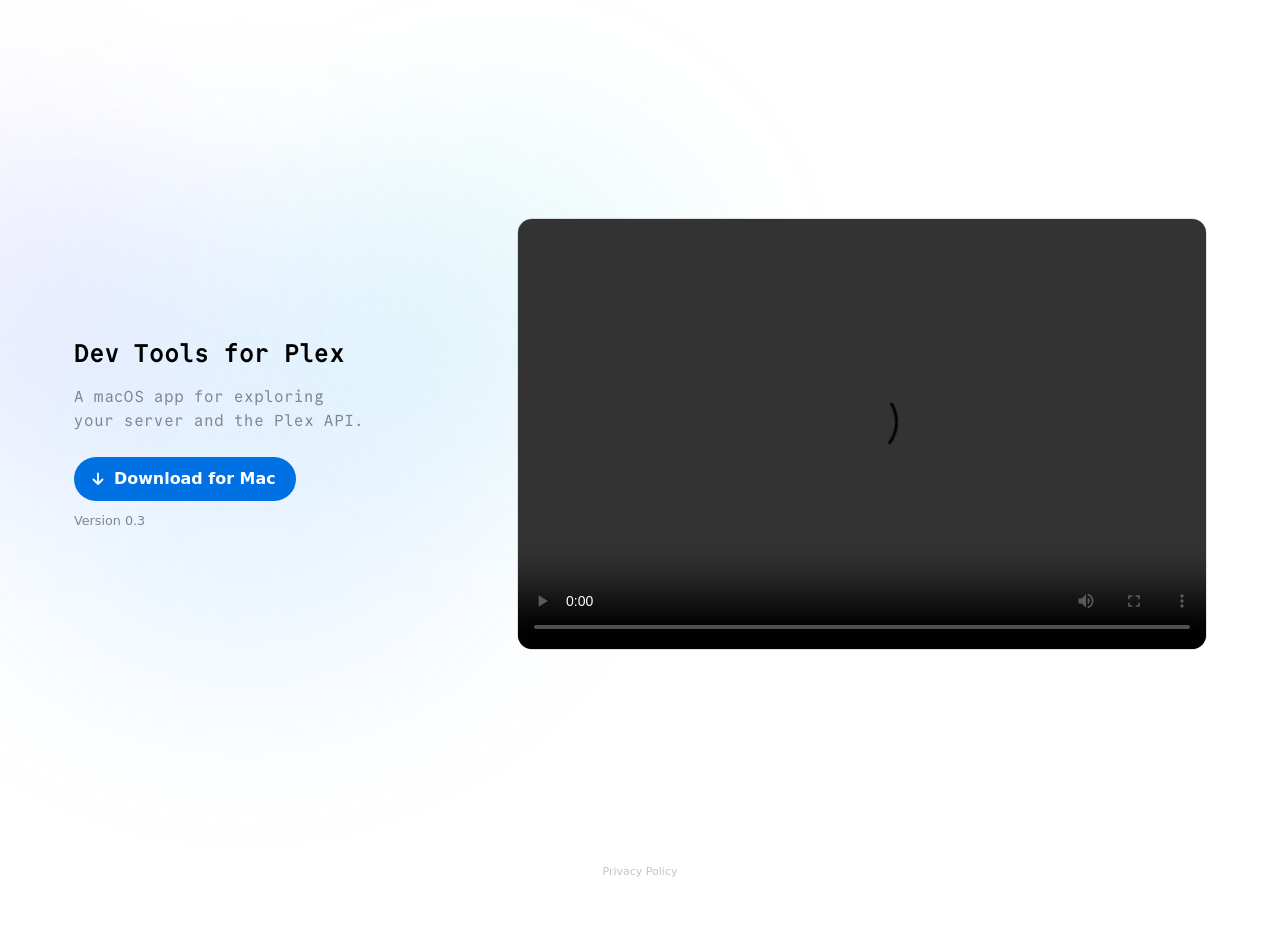
==== site/index.html @ 8f07c006 "Merge: point the landing page at 0.3" ====
<!doctype html>
<html lang="en">
<head>
  <meta charset="utf-8">
  <meta name="viewport" content="width=device-width, initial-scale=1, viewport-fit=cover">
  <title>Dev Tools for Plex</title>
  <meta name="description" content="A Mac app for exploring your Plex Media Server and the Plex API.">
  <link rel="preload" href="fonts/CommitMono-Bold.otf" as="font" type="font/otf" crossorigin>
  <link rel="preload" href="fonts/CommitMono-Regular.otf" as="font" type="font/otf" crossorigin>
  <link rel="stylesheet" href="style.css">
</head>
<body>
  <main class="landing">
    <div class="title">
      <div class="glow" aria-hidden="true"><span class="blue"></span><span class="indigo"></span><span class="teal"></span></div>
      <h1><span class="typed">Dev Tools for Plex</span></h1>
      <p class="subtitle">A macOS app for exploring your server and the Plex API.</p>
      <a class="download" href="DevTools-0.3.dmg" download>
        <svg viewBox="0 0 16 16" fill="none" stroke="currentColor" stroke-width="1.8" stroke-linecap="round" stroke-linejoin="round" aria-hidden="true"><path d="M8 2.5v10M3.5 8.5 8 13l4.5-4.5"/></svg>
        Download for Mac
      </a>
      <p class="version">Version 0.3</p>
    </div>
    <div class="video">
      <video controls playsinline preload="metadata">
        <source src="demo.mp4" type="video/mp4">
      </video>
    </div>
  </main>
  <footer>
    <a href="privacy.html">Privacy Policy</a>
  </footer>
</body>
</html>
---- site/style.css ----
:root {
  color-scheme: light dark;
  --background: #fff;
  --label: #000;
  --secondary-label: rgb(60 60 67 / 0.6);
  --tertiary-label: rgb(60 60 67 / 0.3);
  --fill: rgb(118 118 128 / 0.12);
  --separator: rgb(60 60 67 / 0.29);
  --accent: #007aff;
  --mesh-indigo: rgb(97 85 245 / 0.08);
  --mesh-blue: rgb(0 136 255 / 0.1);
  --mesh-teal: rgb(0 195 208 / 0.07);
}

@media (prefers-color-scheme: dark) {
  :root {
    --background: #000;
    --label: #fff;
    --secondary-label: rgb(235 235 245 / 0.6);
    --tertiary-label: rgb(235 235 245 / 0.3);
    --fill: rgb(118 118 128 / 0.24);
    --separator: rgb(84 84 88 / 0.6);
    --accent: #0a84ff;
    --mesh-indigo: rgb(109 124 255 / 0.16);
    --mesh-blue: rgb(0 145 255 / 0.2);
    --mesh-teal: rgb(0 210 224 / 0.14);
  }
}

* {
  box-sizing: border-box;
}

@font-face {
  font-family: "Commit Mono";
  src: url("fonts/CommitMono-Bold.otf") format("opentype");
  font-weight: 700;
  font-display: block;
}

@font-face {
  font-family: "Commit Mono";
  src: url("fonts/CommitMono-Regular.otf") format("opentype");
  font-weight: 400;
  font-display: block;
}

/* Keeps body's overflow from propagating to the viewport, so body can clip
   the title's glow without stopping the page from scrolling. */
html {
  overflow: auto;
  background: var(--background);
  color: var(--label);
  font: 17px/1.5 -apple-system, BlinkMacSystemFont, system-ui, sans-serif;
  -webkit-font-smoothing: antialiased;
  -webkit-text-size-adjust: 100%;
}

body {
  position: relative;
  overflow: clip;
  margin: 0;
  min-height: 100vh;
  min-height: 100dvh;
  display: flex;
  flex-direction: column;
}

/* The iOS app's well (TopWash in WellBackground.swift), gathered around the
   title instead of the top edge: the accent behind it, indigo up to its
   leading side, teal up to its trailing side. CSS has no mesh gradient, so
   it's three overlapping radial glows, each its own layer so each can drift
   on a transform. Each falls off along a smoothstep: a linear ramp to
   transparent stops with a crease that reads as a band. */
.title {
  position: relative;
}

.glow {
  position: absolute;
  top: 50%;
  left: 50%;
  z-index: -1;
  width: clamp(700px, 100vw, 1400px);
  aspect-ratio: 5 / 4;
  translate: -50% -50%;
  pointer-events: none;
}

.glow span {
  position: absolute;
  inset: 0;
}

.glow .blue {
  background: radial-gradient(
    ellipse 36% 42% at 50% 50%,
    var(--mesh-blue),
    color-mix(in srgb, var(--mesh-blue) 90%, transparent) 20%,
    color-mix(in srgb, var(--mesh-blue) 65%, transparent) 40%,
    color-mix(in srgb, var(--mesh-blue) 35%, transparent) 60%,
    color-mix(in srgb, var(--mesh-blue) 10%, transparent) 80%,
    transparent
  );
}

.glow .indigo {
  background: radial-gradient(
    ellipse 28% 32% at 30% 36%,
    var(--mesh-indigo),
    color-mix(in srgb, var(--mesh-indigo) 90%, transparent) 20%,
    color-mix(in srgb, var(--mesh-indigo) 65%, transparent) 40%,
    color-mix(in srgb, var(--mesh-indigo) 35%, transparent) 60%,
    color-mix(in srgb, var(--mesh-indigo) 10%, transparent) 80%,
    transparent
  );
}

.glow .teal {
  background: radial-gradient(
    ellipse 28% 32% at 70% 36%,
    var(--mesh-teal),
    color-mix(in srgb, var(--mesh-teal) 90%, transparent) 20%,
    color-mix(in srgb, var(--mesh-teal) 65%, transparent) 40%,
    color-mix(in srgb, var(--mesh-teal) 35%, transparent) 60%,
    color-mix(in srgb, var(--mesh-teal) 10%, transparent) 80%,
    transparent
  );
}

/* Grain over the glow: fine single-octave noise, so it reads as texture
   rather than blotches. Overlay leaves pure white and black untouched, so
   it only shows where there's colour. */
body::after {
  content: "";
  position: absolute;
  inset: 0;
  z-index: -1;
  pointer-events: none;
  background: url("data:image/svg+xml,%3Csvg xmlns='http://www.w3.org/2000/svg' width='160' height='160'%3E%3Cfilter id='n'%3E%3CfeTurbulence type='fractalNoise' baseFrequency='1.6' numOctaves='1' stitchTiles='stitch'/%3E%3CfeColorMatrix type='saturate' values='0'/%3E%3CfeComponentTransfer%3E%3CfeFuncR type='linear' slope='2' intercept='-0.5'/%3E%3CfeFuncG type='linear' slope='2' intercept='-0.5'/%3E%3CfeFuncB type='linear' slope='2' intercept='-0.5'/%3E%3C/feComponentTransfer%3E%3C/filter%3E%3Crect width='100%25' height='100%25' filter='url(%23n)'/%3E%3C/svg%3E");
  mix-blend-mode: overlay;
  opacity: 0.2;
}

@media (prefers-contrast: more) {
  .glow {
    display: none;
  }

  body::after {
    content: none;
  }
}

a {
  color: var(--accent);
}

main {
  flex: 1;
  width: 100%;
  margin: 0 auto;
  padding: 0 24px;
}

.landing {
  max-width: 1040px;
  display: flex;
  flex-direction: column;
  align-items: center;
  justify-content: center;
  gap: 56px;
  padding-block: 72px 48px;
}

.landing .title {
  max-width: 24rem;
  text-align: center;
}

/* The page opens like a terminal: the glow blooms, a caret blinks, the
   title types itself out, and the rest rises in once it's done. Every delay
   below counts from load against that timeline. */
.landing .glow {
  animation: glow-bloom 1800ms cubic-bezier(0.19, 1, 0.22, 1) both;
}

/* Each glow wanders on its own period, so the mesh never repeats. */
.landing .glow span {
  animation: drift var(--period) ease-in-out infinite alternate;
}

.landing .glow .blue {
  --period: 17s;
  --to: 4% -5%;
  --grow: 1.08;
}

.landing .glow .indigo {
  --period: 23s;
  --to: 8% 6%;
  --grow: 1.14;
}

.landing .glow .teal {
  --period: 19s;
  --to: -8% 5%;
  --grow: 1.1;
}

@keyframes glow-bloom {
  from {
    opacity: 0;
    scale: 0.85;
  }
}

@keyframes drift {
  to {
    translate: var(--to);
    scale: var(--grow);
  }
}

.landing h1 {
  position: relative;
  display: inline-block;
  margin: 0;
  font: 700 1.25rem/1.2 "Commit Mono", ui-monospace, monospace;
}

/* Revealed one character at a time: in a monospace face each step of the
   clip is exactly one glyph, so the step count must equal the title's
   length. */
.typed {
  display: inline-block;
  animation: type 900ms steps(18, jump-end) 600ms both;
}

.landing h1::after {
  content: "";
  position: absolute;
  top: 0.05em;
  left: 0;
  width: 1ch;
  height: 1.1em;
  background: var(--accent);
  opacity: 0;
  animation:
    caret-follow 900ms steps(18, jump-end) 600ms both,
    caret-blink 2600ms step-end both;
}

@keyframes type {
  from {
    clip-path: inset(0 100% 0 0);
  }
  to {
    clip-path: inset(0);
  }
}

@keyframes caret-follow {
  from {
    translate: 0;
  }
  to {
    translate: 18ch;
  }
}

/* One blink while it waits, solid while it types, two blinks, then gone. */
@keyframes caret-blink {
  0% { opacity: 1; }
  12% { opacity: 0; }
  20% { opacity: 1; }
  62% { opacity: 0; }
  72% { opacity: 1; }
  82% { opacity: 0; }
  90% { opacity: 1; }
  100% { opacity: 0; }
}

.subtitle {
  margin: 12px 0 0;
  text-wrap: balance;
  color: var(--secondary-label);
  font: 400 0.875rem/1.5 "Commit Mono", ui-monospace, monospace;
  animation: rise-in 800ms cubic-bezier(0.19, 1, 0.22, 1) 1500ms both;
}

.download {
  display: inline-flex;
  align-items: center;
  gap: 8px;
  margin-top: 24px;
  padding: 10px 20px 10px 16px;
  border-radius: 999px;
  /* Apple's button blue: white on it clears 4.5:1, which system blue doesn't. */
  background: #0071e3;
  color: #fff;
  font-size: 0.9375rem;
  font-weight: 600;
  text-decoration: none;
  transition: transform 150ms cubic-bezier(0.25, 0.46, 0.45, 0.94), filter 150ms ease;
  /* Backwards only: a filled animation would override the press and hover
     transitions on transform and filter once it ends. */
  animation: rise-in 800ms cubic-bezier(0.19, 1, 0.22, 1) 1580ms backwards;
}

.download svg {
  width: 16px;
  height: 16px;
}

@media (hover: hover) and (pointer: fine) {
  .download:hover {
    transform: scale(1.02);
    filter: brightness(1.1);
  }
}

.download:active {
  transform: scale(0.97);
}

.download:focus-visible {
  outline: 2px solid var(--accent);
  outline-offset: 3px;
}

.version {
  margin: 10px 0 0;
  color: var(--secondary-label);
  font-size: 0.75rem;
  animation: rise-in 800ms cubic-bezier(0.19, 1, 0.22, 1) 1660ms both;
}

@keyframes rise-in {
  from {
    opacity: 0;
    transform: translateY(8px);
    filter: blur(4px);
  }
}

@keyframes fade-in {
  from {
    opacity: 0;
  }
}

@keyframes video-in {
  from {
    opacity: 0;
    translate: 0 24px;
    scale: 0.97;
  }
}

/* Reduced motion keeps the page's arrival as a fade: nothing moves, types,
   blinks, or drifts. */
@media (prefers-reduced-motion: reduce) {
  .landing .glow {
    animation: fade-in 800ms ease both;
  }

  .landing .glow span {
    animation: none;
  }

  .typed {
    animation: none;
  }

  .landing h1::after {
    display: none;
  }

  .subtitle,
  .version,
  .video {
    animation: fade-in 400ms ease 100ms both;
  }

  .download {
    animation: fade-in 400ms ease 100ms backwards;
  }
}

@media (min-width: 960px) {
  .landing {
    max-width: 1180px;
    flex-direction: row;
    gap: 104px;
  }

  /* Sized by its text, not a fixed basis: a fixed column in rem wraps the
     monospace subtitle to three short lines. */
  .landing .title {
    flex: none;
    text-align: left;
  }

  .landing h1 {
    font-size: 1.5rem;
  }

  .subtitle {
    max-width: 34ch;
    margin-top: 16px;
    font-size: 0.9375rem;
  }

  .video {
    flex: 0 1 720px;
    min-width: 0;
  }
}

.video {
  animation: video-in 1000ms cubic-bezier(0.19, 1, 0.22, 1) 1700ms both;
  width: 100%;
  max-width: 720px;
  aspect-ratio: 16 / 10;
  border-radius: 14px;
  overflow: hidden;
  background: var(--fill);
  box-shadow: 0 0 0 0.5px var(--separator);
}

.video video {
  display: block;
  width: 100%;
  height: 100%;
  object-fit: cover;
}

footer {
  padding: 20px 24px;
  text-align: center;
  font-size: 11px;
}

footer a {
  color: var(--tertiary-label);
  text-decoration: none;
}

footer a:hover,
footer a:focus-visible {
  text-decoration: underline;
}

.document {
  max-width: 40rem;
  padding-block: 48px 72px;
}

.document .home {
  font-size: 15px;
  text-decoration: none;
}

.document h1 {
  margin: 24px 0 4px;
  font-size: 2.125rem;
  line-height: 1.15;
}

.document .updated {
  margin: 0 0 32px;
  color: var(--secondary-label);
  font-size: 15px;
}

.document h2 {
  margin: 36px 0 8px;
  font-size: 1.25rem;
}

.document p,
.document li {
  margin: 0 0 12px;
}

.document ul {
  padding-left: 1.25em;
}

.document code {
  font: 400 0.875em "Commit Mono", ui-monospace, monospace;
}
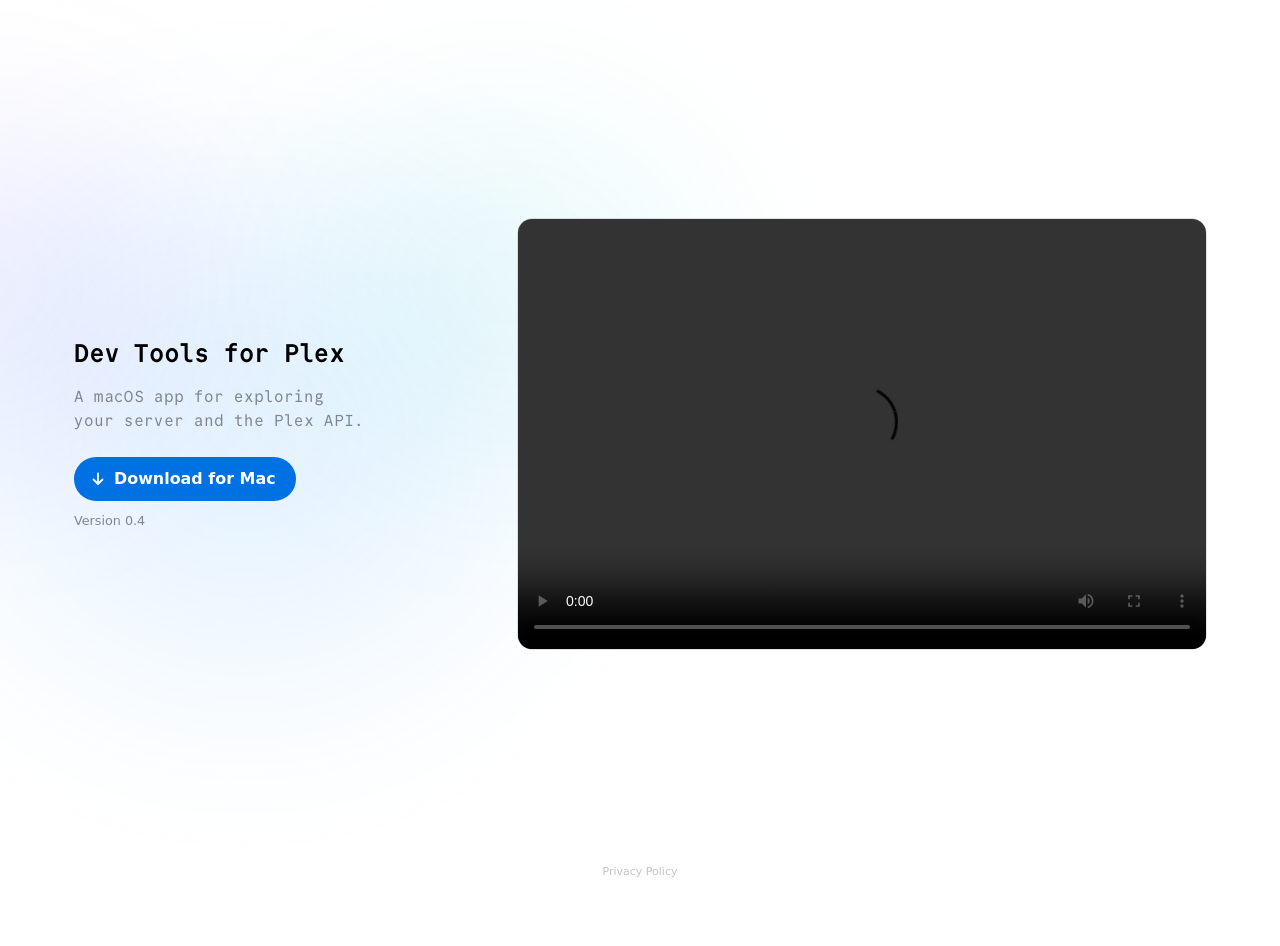
==== commit e4815e83: "Merge: point the landing page at 0.4" ====
--- a/site/index.html
+++ b/site/index.html
@@ -15,11 +15,11 @@
       <div class="glow" aria-hidden="true"><span class="blue"></span><span class="indigo"></span><span class="teal"></span></div>
       <h1><span class="typed">Dev Tools for Plex</span></h1>
       <p class="subtitle">A macOS app for exploring your server and the Plex API.</p>
-      <a class="download" href="DevTools-0.3.dmg" download>
+      <a class="download" href="DevTools-0.4.dmg" download>
         <svg viewBox="0 0 16 16" fill="none" stroke="currentColor" stroke-width="1.8" stroke-linecap="round" stroke-linejoin="round" aria-hidden="true"><path d="M8 2.5v10M3.5 8.5 8 13l4.5-4.5"/></svg>
         Download for Mac
       </a>
-      <p class="version">Version 0.3</p>
+      <p class="version">Version 0.4</p>
     </div>
     <div class="video">
       <video controls playsinline preload="metadata">
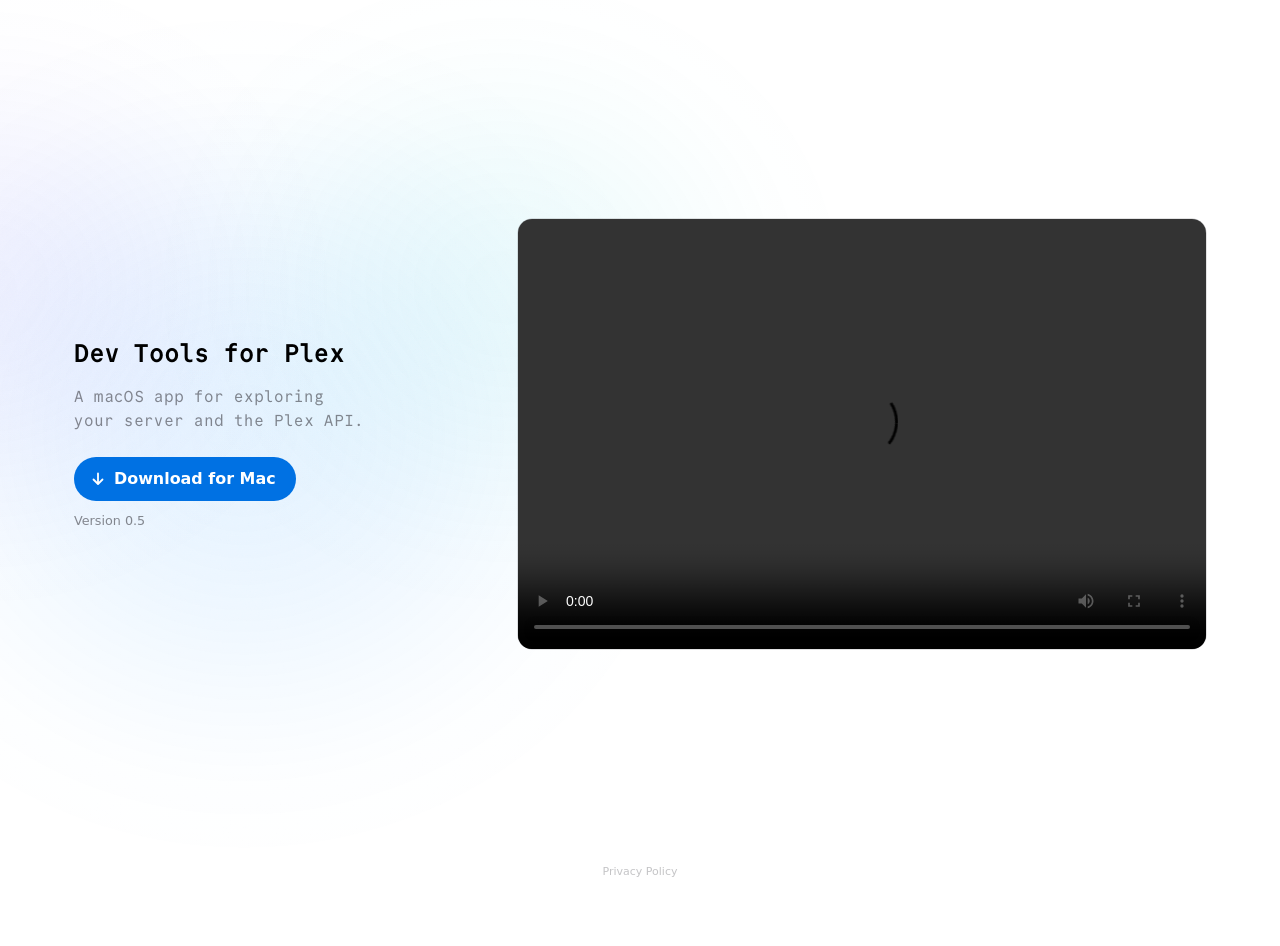
==== commit 54062b96: "Merge: point the landing page at 0.5" ====
--- a/site/index.html
+++ b/site/index.html
@@ -15,11 +15,11 @@
       <div class="glow" aria-hidden="true"><span class="blue"></span><span class="indigo"></span><span class="teal"></span></div>
       <h1><span class="typed">Dev Tools for Plex</span></h1>
       <p class="subtitle">A macOS app for exploring your server and the Plex API.</p>
-      <a class="download" href="DevTools-0.4.dmg" download>
+      <a class="download" href="DevTools-0.5.dmg" download>
         <svg viewBox="0 0 16 16" fill="none" stroke="currentColor" stroke-width="1.8" stroke-linecap="round" stroke-linejoin="round" aria-hidden="true"><path d="M8 2.5v10M3.5 8.5 8 13l4.5-4.5"/></svg>
         Download for Mac
       </a>
-      <p class="version">Version 0.4</p>
+      <p class="version">Version 0.5</p>
     </div>
     <div class="video">
       <video controls playsinline preload="metadata">
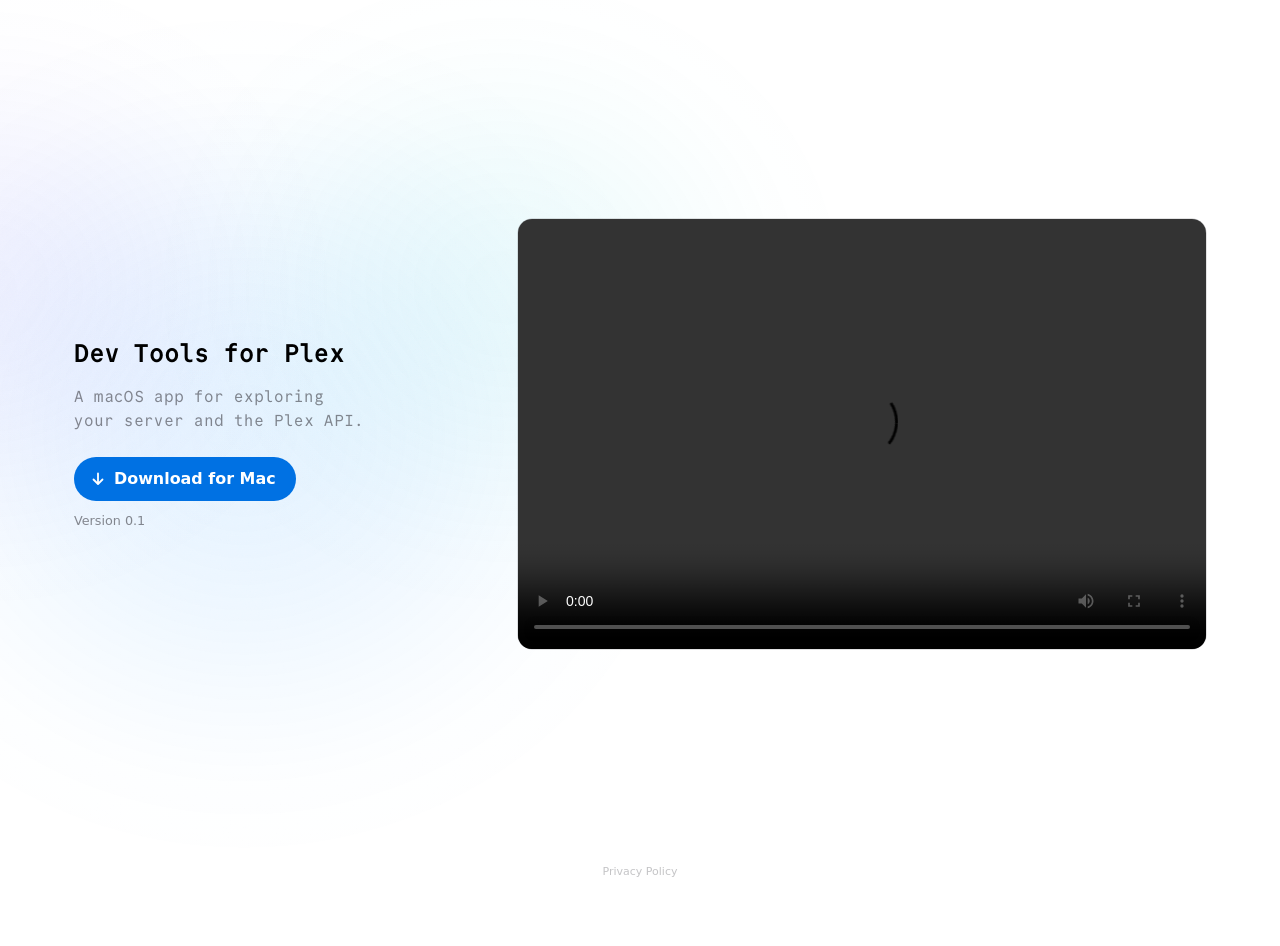
==== commit 565a0134: "Merge: point the landing page at 0.1" ====
--- a/site/index.html
+++ b/site/index.html
@@ -15,11 +15,11 @@
       <div class="glow" aria-hidden="true"><span class="blue"></span><span class="indigo"></span><span class="teal"></span></div>
       <h1><span class="typed">Dev Tools for Plex</span></h1>
       <p class="subtitle">A macOS app for exploring your server and the Plex API.</p>
-      <a class="download" href="DevTools-0.5.dmg" download>
+      <a class="download" href="DevTools-0.1.dmg" download>
         <svg viewBox="0 0 16 16" fill="none" stroke="currentColor" stroke-width="1.8" stroke-linecap="round" stroke-linejoin="round" aria-hidden="true"><path d="M8 2.5v10M3.5 8.5 8 13l4.5-4.5"/></svg>
         Download for Mac
       </a>
-      <p class="version">Version 0.5</p>
+      <p class="version">Version 0.1</p>
     </div>
     <div class="video">
       <video controls playsinline preload="metadata">
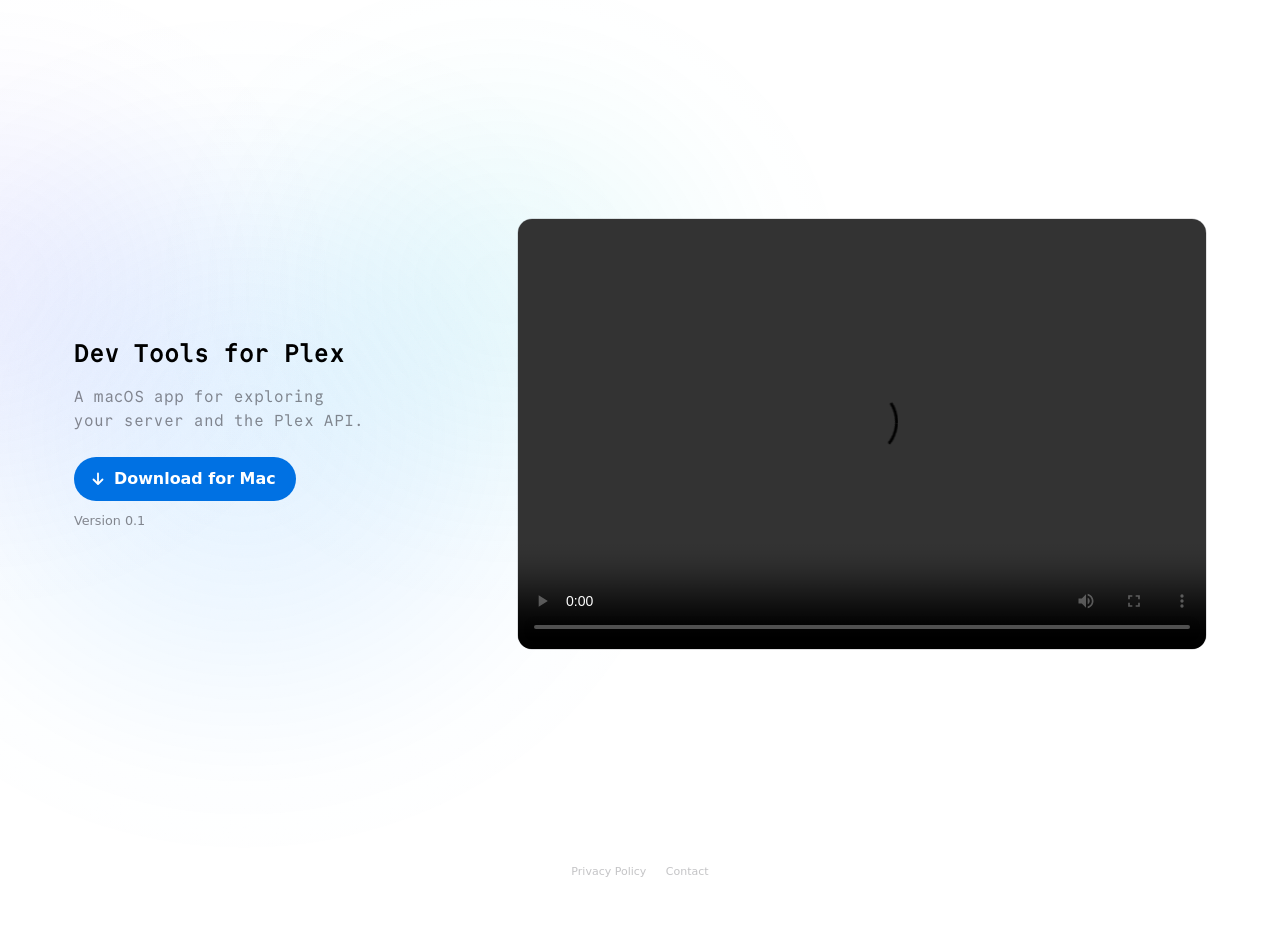
==== commit ba6dc30b: "Merge: add a contact address to the site" ====
--- a/site/index.html
+++ b/site/index.html
@@ -29,6 +29,7 @@
   </main>
   <footer>
     <a href="privacy.html">Privacy Policy</a>
+    <a href="mailto:plexdevtools@pm.me">Contact</a>
   </footer>
 </body>
 </html>
--- a/site/style.css
+++ b/site/style.css
@@ -447,6 +447,10 @@
   text-decoration: none;
 }
 
+footer a + a {
+  margin-left: 16px;
+}
+
 footer a:hover,
 footer a:focus-visible {
   text-decoration: underline;
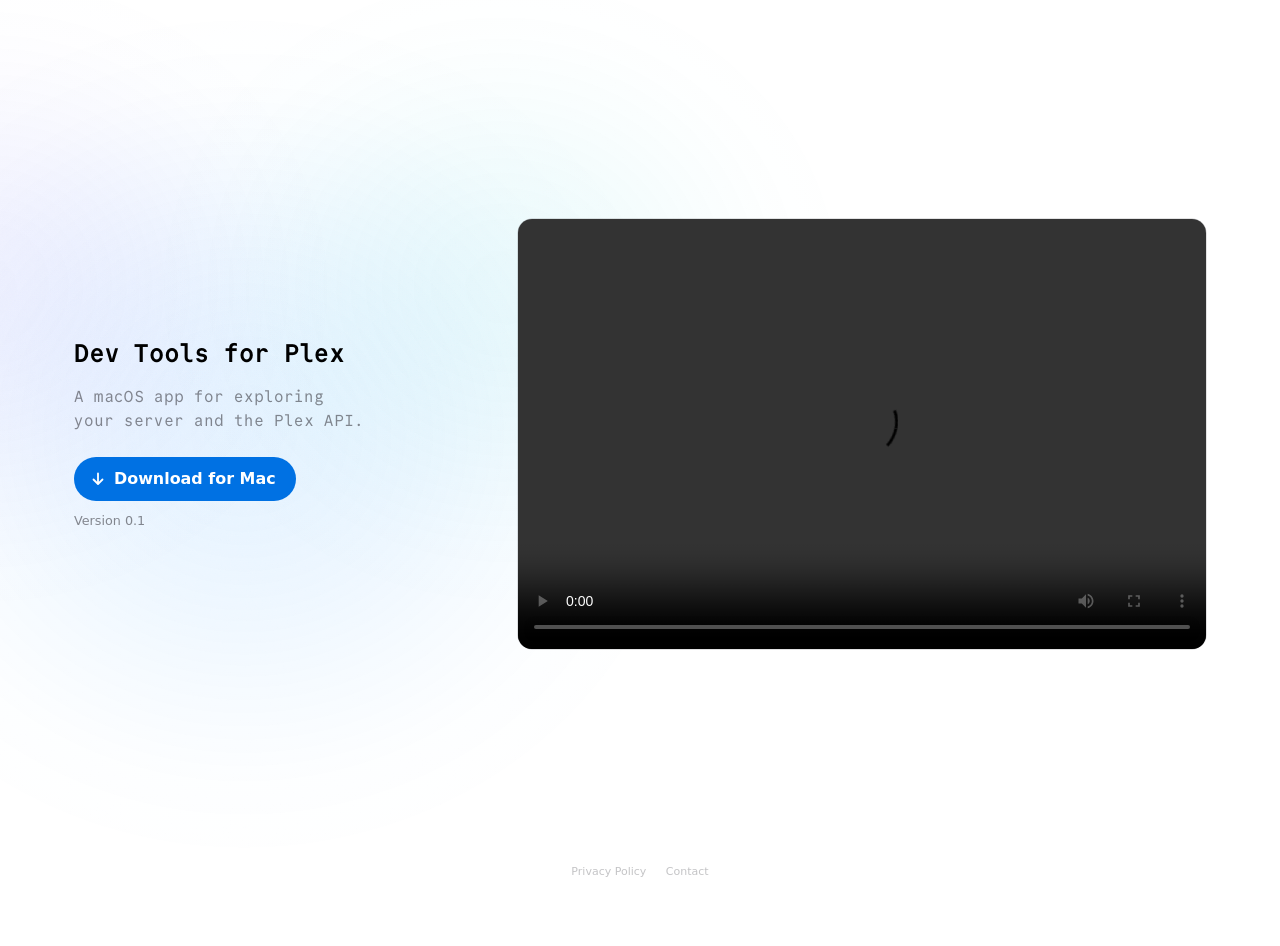
==== commit 9ee3bf35: "Merge: point the download at the renamed DMG" ====
--- a/site/index.html
+++ b/site/index.html
@@ -15,7 +15,7 @@
       <div class="glow" aria-hidden="true"><span class="blue"></span><span class="indigo"></span><span class="teal"></span></div>
       <h1><span class="typed">Dev Tools for Plex</span></h1>
       <p class="subtitle">A macOS app for exploring your server and the Plex API.</p>
-      <a class="download" href="DevTools-0.1.dmg" download>
+      <a class="download" href="DevToolsForPlex-0.1.dmg" download>
         <svg viewBox="0 0 16 16" fill="none" stroke="currentColor" stroke-width="1.8" stroke-linecap="round" stroke-linejoin="round" aria-hidden="true"><path d="M8 2.5v10M3.5 8.5 8 13l4.5-4.5"/></svg>
         Download for Mac
       </a>
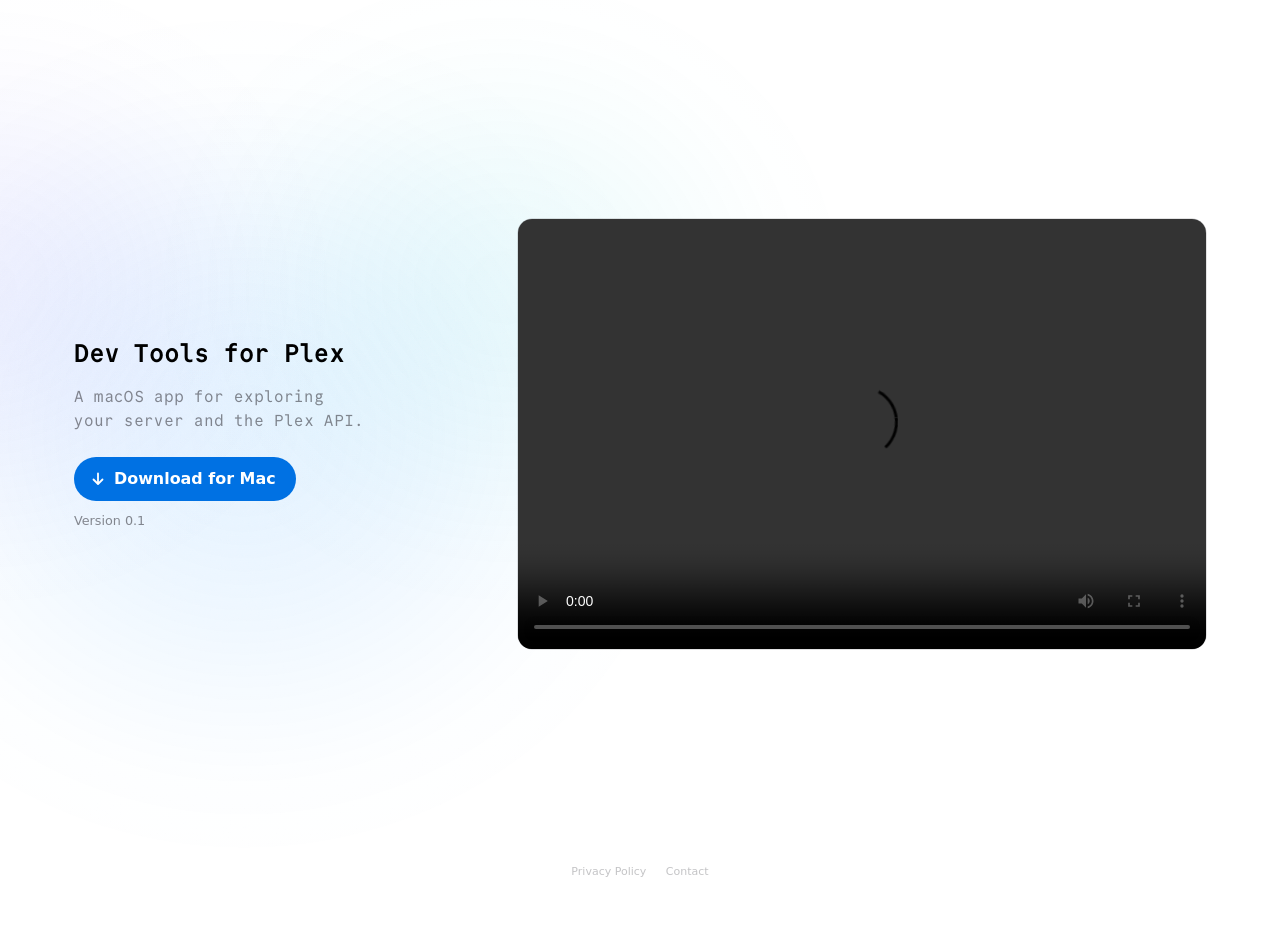
==== commit bcd249e4: "Merge: version 1.0, downloaded through a stable link" ====
--- a/site/index.html
+++ b/site/index.html
@@ -15,7 +15,7 @@
       <div class="glow" aria-hidden="true"><span class="blue"></span><span class="indigo"></span><span class="teal"></span></div>
       <h1><span class="typed">Dev Tools for Plex</span></h1>
       <p class="subtitle">A macOS app for exploring your server and the Plex API.</p>
-      <a class="download" href="DevToolsForPlex-0.1.dmg" download>
+      <a class="download" href="DevToolsForPlex.dmg" download>
         <svg viewBox="0 0 16 16" fill="none" stroke="currentColor" stroke-width="1.8" stroke-linecap="round" stroke-linejoin="round" aria-hidden="true"><path d="M8 2.5v10M3.5 8.5 8 13l4.5-4.5"/></svg>
         Download for Mac
       </a>
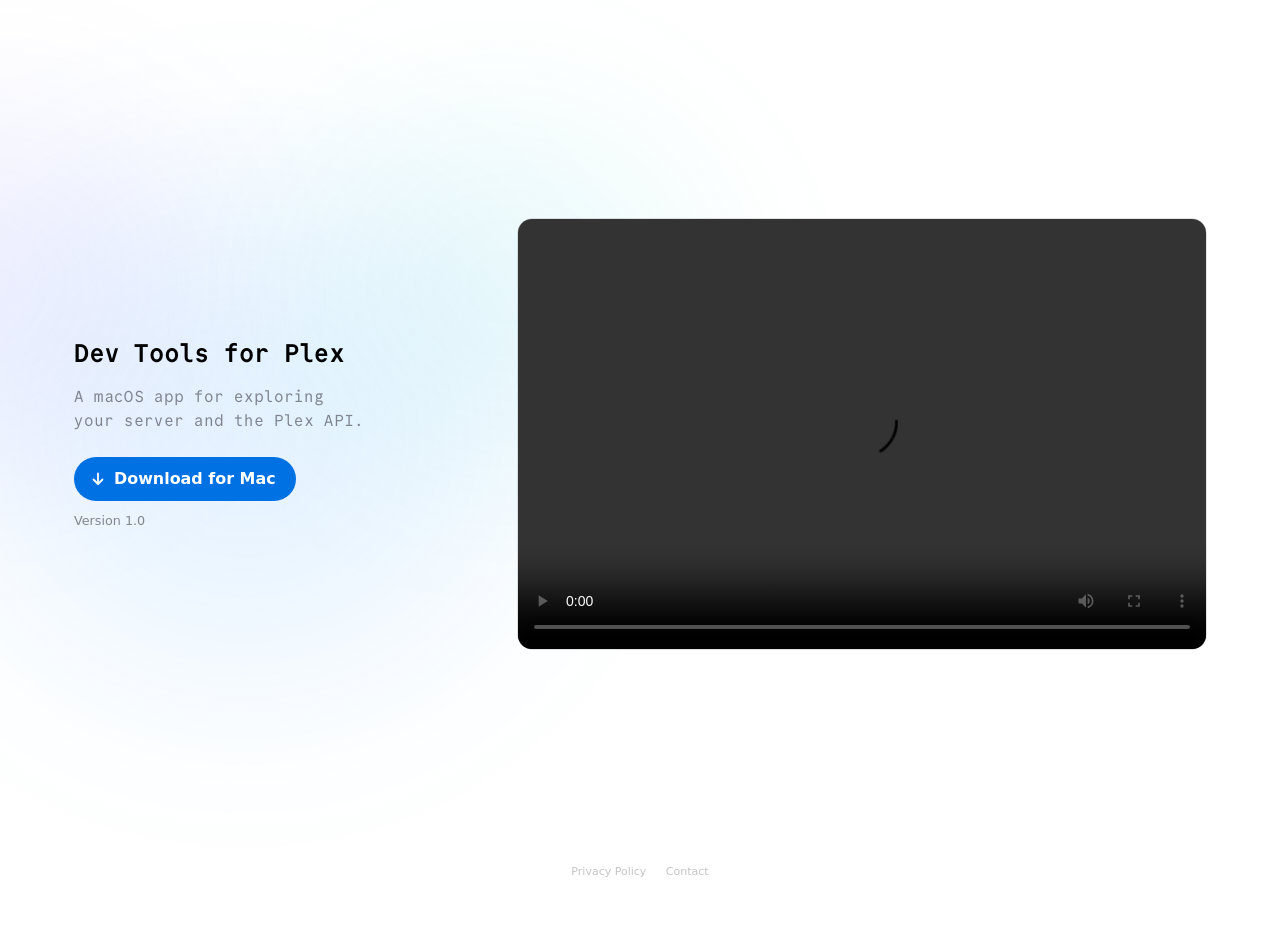
==== commit a047d22e: "Merge: point the landing page at 1.0" ====
--- a/site/index.html
+++ b/site/index.html
@@ -19,7 +19,7 @@
         <svg viewBox="0 0 16 16" fill="none" stroke="currentColor" stroke-width="1.8" stroke-linecap="round" stroke-linejoin="round" aria-hidden="true"><path d="M8 2.5v10M3.5 8.5 8 13l4.5-4.5"/></svg>
         Download for Mac
       </a>
-      <p class="version">Version 0.1</p>
+      <p class="version">Version 1.0</p>
     </div>
     <div class="video">
       <video controls playsinline preload="metadata">
